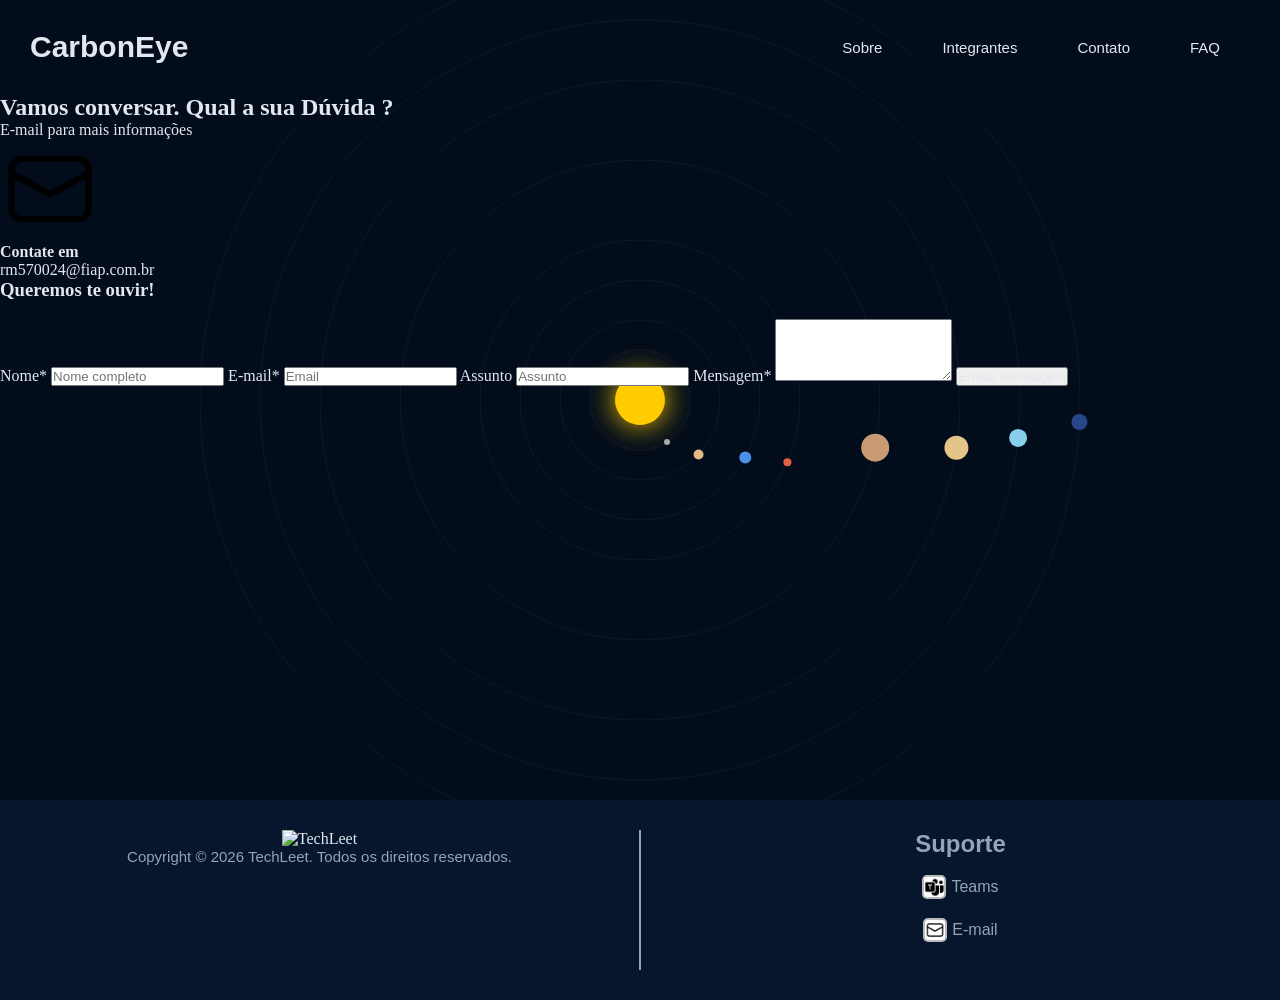
==== contato.html @ 5756db4b "Criação do Site inicial" ====
<!DOCTYPE html>
<html lang="pt-BR">
    <head>
        <meta charset="UTF-8">
        <meta name="viewport" content="width=device-width, initial-scale=1.0">
        <title>Integrantes</title>
        <link rel="icon" type="image/x-icon" href="imagens/IconeUser.png">
        <link rel="stylesheet" href="css/style.css">
        <link rel="stylesheet" href="css/head.css">
        <link rel="stylesheet" href="css/variaveis.css">
        <link rel="stylesheet" href="css/head.css">
        <link rel="stylesheet" href="css/footer.css">
        <link rel="stylesheet" href="css/integrantes.css">
        <link rel="stylesheet" href="css/contato.css">
        <script src="js/menu.js"></script>
        <script src="js/contato.js"></script>
        <script type="module" src="js/sistema-solar.js"></script>
    </head>
    <body>
        <!-- Cabeçalho / Cabeça do site -->
        <section id="head">
            <canvas id="sistemaSolar"></canvas>
            <header>
                <div id="nome">
                    <a href="index.html"><h1>CarbonEye</h1></a>
                </div>
                <button type="button" id="menu-hamburguer"
                    aria-label="Abrir menu" aria-controls="navegacao"
                    aria-expanded="false">
                    <span></span>
                    <span></span>
                    <span></span>
                </button>
                <div id="navegacao">
                    <nav>
                        <a href="sobre.html">Sobre</a>
                        <a href="integrantes.html">Integrantes</a>
                        <a href="contato.html">Contato</a>
                        <a href="faq.html">FAQ</a>
                    </nav>
                </div>
            </header>
                <!-- Formulario de dúvidas -->
                <main class="pagina_contato">
                    <section class="introducao_contato">
                        <h2>Vamos conversar. Qual a sua Dúvida ?</h2>
                        <p>E-mail para mais informações</p>
                        <div class="e-mail_card">
                            <img src="assets/email.png" alt="email">
                            <div>
                                <h4>Contate em</h4>
                                <p>rm570024@fiap.com.br</p>
                            </div>
                        </div>
                    </section>
                    <section class="formulario_contato">
                        <h3>Queremos te ouvir!</h3><br>
                        <form id="contactForm">
                            <!-- Nome inserido -->
                            <label>
                                Nome*
                                <input type="text" name="nome" id="nomeInput"
                                    placeholder="Nome completo" required>
                            </label>
                            <!-- E-mail inserido -->
                            <label>
                                E-mail*
                                <input type="email" name="email" id="email"
                                    placeholder="Email" required>
                            </label>
                            <!-- Assunto não obrigatório inserido -->
                            <label>
                                Assunto
                                <input type="text" name="assunto" id="assunto"
                                    placeholder="Assunto">
                            </label>
                            <!-- Mensagem inserida -->
                            <label>
                                Mensagem*
                                <textarea name="mensagem" id="mensagem" rows="4"
                                    required></textarea>
                            </label>
                            <!-- Botão de commit -->
                            <button type="submit" class="botao_commit">Enviar
                                Mensagem</button>
                            <p id="statusMessagem" aria-live="polite"></p>
                        </form>
                    </section>
                </main>
        </section>
        <!-- Rodapé / Footer do site -->
        <footer>
            <div class="logo-footer">
                <img src="assets/TechLeet.png" alt="TechLeet">
                <p>Copyright © 2026 TechLeet. Todos os direitos reservados.</p>
            </div>
            <div class="logo-footer2">
                <h3 id="titulo_suporte">Suporte</h3>
                <div class="suport">
                    <img src="assets/teams.png" alt="Teams">
                    <a
                        href="https://teams.microsoft.com/l/chat/48:notes/conversations?context=%7B%22contextType%22%3A%22chat%22%7D">Teams</a>
                </div>
                <div class="suport">
                    <img src="assets/email.png" alt="e-mail">
                    <a href="mailto:rm570024@fiap.com.br">E-mail</a>
                </div>
            </div>
        </footer>
    </body>
</html>
---- css/style.css ----
/* Style de todas as páginas */
* {
  margin: 0;
  padding: 0;
  position: relative; /* Necessário para o z-index funcionar */
  z-index: 1;
  text-decoration: none;
  color: var(--color-text);
}

/* Evita rolagem horizontal indesejada em telas menores */
body {
  overflow-x: hidden; 
}
---- css/head.css ----
/* Cabeçalho do site */
#head { 
  background-color: var(--background-site);
  height: 800px;
  position: relative;
  overflow: hidden;
}

/* Estilo do canvas do Sistema Solar */
#sistemaSolar {
  position: absolute;
  top: 0;
  left: 0;
  width: 100%;
  height: 100%;
  z-index: 0; /* Coloca o canvas atrás de tudo */
}

header {
  position: relative; /* Garante que o header fique sobre o canvas */
  z-index: 1; /* Traz o header para a frente */
  display: flex;
  align-items: center;
  justify-content: space-between;
}

header h1 {
  padding: 30px;
  font-size: 30px;
  font-family: var(--font);
}

/* Navegação desktop */
#navegacao {
  display: flex;
  align-items: center;
  margin-right: 50px;
}

#navegacao nav {
  display: flex;
  gap: 40px;
}

#navegacao a {
  position: relative;
  color: var(--font);
  text-decoration: none;
  font-size: 15px;
  font-family: var(--font);
  padding: 10px;
}

/* Animação hover */
#navegacao a::after {
  content: '';
  position: absolute;
  bottom: 0;
  left: 0;
  width: 0;
  height: 2px;
  background: #fff;
  transition: width 0.3s ease;
}

#navegacao a:hover::after {
  width: 100%;
}

/* Botão do menu hamburguer (visível apenas em telas menores) */
#menu-hamburguer {
  display: none;
  flex-direction: column;
  justify-content: space-between;
  width: 32px;
  height: 24px;
  padding: 0;
  margin-right: 20px;
  background: transparent;
  border: none;
  cursor: pointer;
}

#menu-hamburguer span {
  display: block;
  width: 100%;
  height: 3px;
  background-color: #fff;
  border-radius: 2px;
  transition: transform 0.3s ease, opacity 0.3s ease;
}

/* Transforma o ícone em "X" quando o menu está aberto */
#menu-hamburguer.ativo span:nth-child(1) {
  transform: translateY(10.5px) rotate(45deg);
}

#menu-hamburguer.ativo span:nth-child(2) {
  opacity: 0;
}

#menu-hamburguer.ativo span:nth-child(3) {
  transform: translateY(-10.5px) rotate(-45deg);
}

/* Responsividade: tablets e smartphones */
@media (max-width: 768px) {
  /* Body em coluna: cada section contém suas margens e o footer fica no rodapé */
  body {
    display: flex;
    flex-direction: column;
    min-height: 100vh;
  }

  #head {
    height: auto;
    flex: 1 0 auto;
  }

  header {
    flex-wrap: wrap;
  }

  header h1 {
    padding: 18px 15px;
    font-size: 20px;
  }

  #menu-hamburguer {
    display: flex;
  }

  #navegacao {
    width: 100%;
    margin-right: 0;
    max-height: 0;
    overflow: hidden;
    transition: max-height 0.3s ease;
  }

  #navegacao.aberto {
    max-height: 320px;
  }

  #navegacao nav {
    flex-direction: column;
    gap: 0;
    width: 100%;
    background-color: var(--secondary-color);
  }

  #navegacao a {
    padding: 16px 20px;
    font-size: 16px;
    border-top: 1px solid var(--primary-color);
  }
}
---- css/variaveis.css ----
/* Variáveis */
:root {
  --background-site: #020c1b;
  --primary-color: #00d2ff;
  --secondary-color: #7928ca;
  --color-text: #e2e8f0;
  --background-footer: #07162c;
  --color-text-footer: #94a3b8;
  --font: DM Sans, sans-serif;
}
---- css/head.css ----
/* Cabeçalho do site */
#head { 
  background-color: var(--background-site);
  height: 800px;
  position: relative;
  overflow: hidden;
}

/* Estilo do canvas do Sistema Solar */
#sistemaSolar {
  position: absolute;
  top: 0;
  left: 0;
  width: 100%;
  height: 100%;
  z-index: 0; /* Coloca o canvas atrás de tudo */
}

header {
  position: relative; /* Garante que o header fique sobre o canvas */
  z-index: 1; /* Traz o header para a frente */
  display: flex;
  align-items: center;
  justify-content: space-between;
}

header h1 {
  padding: 30px;
  font-size: 30px;
  font-family: var(--font);
}

/* Navegação desktop */
#navegacao {
  display: flex;
  align-items: center;
  margin-right: 50px;
}

#navegacao nav {
  display: flex;
  gap: 40px;
}

#navegacao a {
  position: relative;
  color: var(--font);
  text-decoration: none;
  font-size: 15px;
  font-family: var(--font);
  padding: 10px;
}

/* Animação hover */
#navegacao a::after {
  content: '';
  position: absolute;
  bottom: 0;
  left: 0;
  width: 0;
  height: 2px;
  background: #fff;
  transition: width 0.3s ease;
}

#navegacao a:hover::after {
  width: 100%;
}

/* Botão do menu hamburguer (visível apenas em telas menores) */
#menu-hamburguer {
  display: none;
  flex-direction: column;
  justify-content: space-between;
  width: 32px;
  height: 24px;
  padding: 0;
  margin-right: 20px;
  background: transparent;
  border: none;
  cursor: pointer;
}

#menu-hamburguer span {
  display: block;
  width: 100%;
  height: 3px;
  background-color: #fff;
  border-radius: 2px;
  transition: transform 0.3s ease, opacity 0.3s ease;
}

/* Transforma o ícone em "X" quando o menu está aberto */
#menu-hamburguer.ativo span:nth-child(1) {
  transform: translateY(10.5px) rotate(45deg);
}

#menu-hamburguer.ativo span:nth-child(2) {
  opacity: 0;
}

#menu-hamburguer.ativo span:nth-child(3) {
  transform: translateY(-10.5px) rotate(-45deg);
}

/* Responsividade: tablets e smartphones */
@media (max-width: 768px) {
  /* Body em coluna: cada section contém suas margens e o footer fica no rodapé */
  body {
    display: flex;
    flex-direction: column;
    min-height: 100vh;
  }

  #head {
    height: auto;
    flex: 1 0 auto;
  }

  header {
    flex-wrap: wrap;
  }

  header h1 {
    padding: 18px 15px;
    font-size: 20px;
  }

  #menu-hamburguer {
    display: flex;
  }

  #navegacao {
    width: 100%;
    margin-right: 0;
    max-height: 0;
    overflow: hidden;
    transition: max-height 0.3s ease;
  }

  #navegacao.aberto {
    max-height: 320px;
  }

  #navegacao nav {
    flex-direction: column;
    gap: 0;
    width: 100%;
    background-color: var(--secondary-color);
  }

  #navegacao a {
    padding: 16px 20px;
    font-size: 16px;
    border-top: 1px solid var(--primary-color);
  }
}
---- css/footer.css ----
footer {
  display: flex;
  align-items: center;
  background-color: var(--background-footer);
  height: 200px;
}

.logo-footer {
  text-align: center;
  align-items: center;
  border-right: 2px solid var(--color-text-footer);
  width: 50%;
  height: 70%;
}

.logo-footer2 {
  text-align: center;
  align-items: center;
  width: 50%;
  height: 70%;
}

.logo-footer p {
  font-size: 15px;
  font-family: var(--font);
  color: var(--color-text-footer);
}

img {
  height: 100px;
}

.suport {
  display: flex;
  justify-content: center;
  align-items: center;
  height: 20%;
  width: 100%;
  margin-top: 15px;
}

h3#titulo_suporte {
  color: var(--color-text-footer);
  font-family: var(--font);
  font-size: 24px;
}

.suport a {
  color: var(--color-text-footer);
  font-family: var(--font);
}

.suport img {
  margin-right: 5px;
  width: 20px;
  height: 20px;
  background-color: white;
  border-radius: 5px;
  border: 2px solid rgb(187, 187, 187);
}

/*  Responsividade: tablets e smartphones  */
@media (max-width: 768px) {
  footer {
    flex-direction: column;
    height: auto;
    padding: 30px 0;
    gap: 25px;
  }

  .logo-footer {
    width: 90%;
    height: auto;
    border-right: none;
    border-bottom: 2px solid rgb(160, 155, 185);
    padding-bottom: 25px;
  }

  .logo-footer:last-child {
    border-bottom: none;
    padding-bottom: 0;
  }

  .logo-footer>img {
    height: 70px;
  }
}
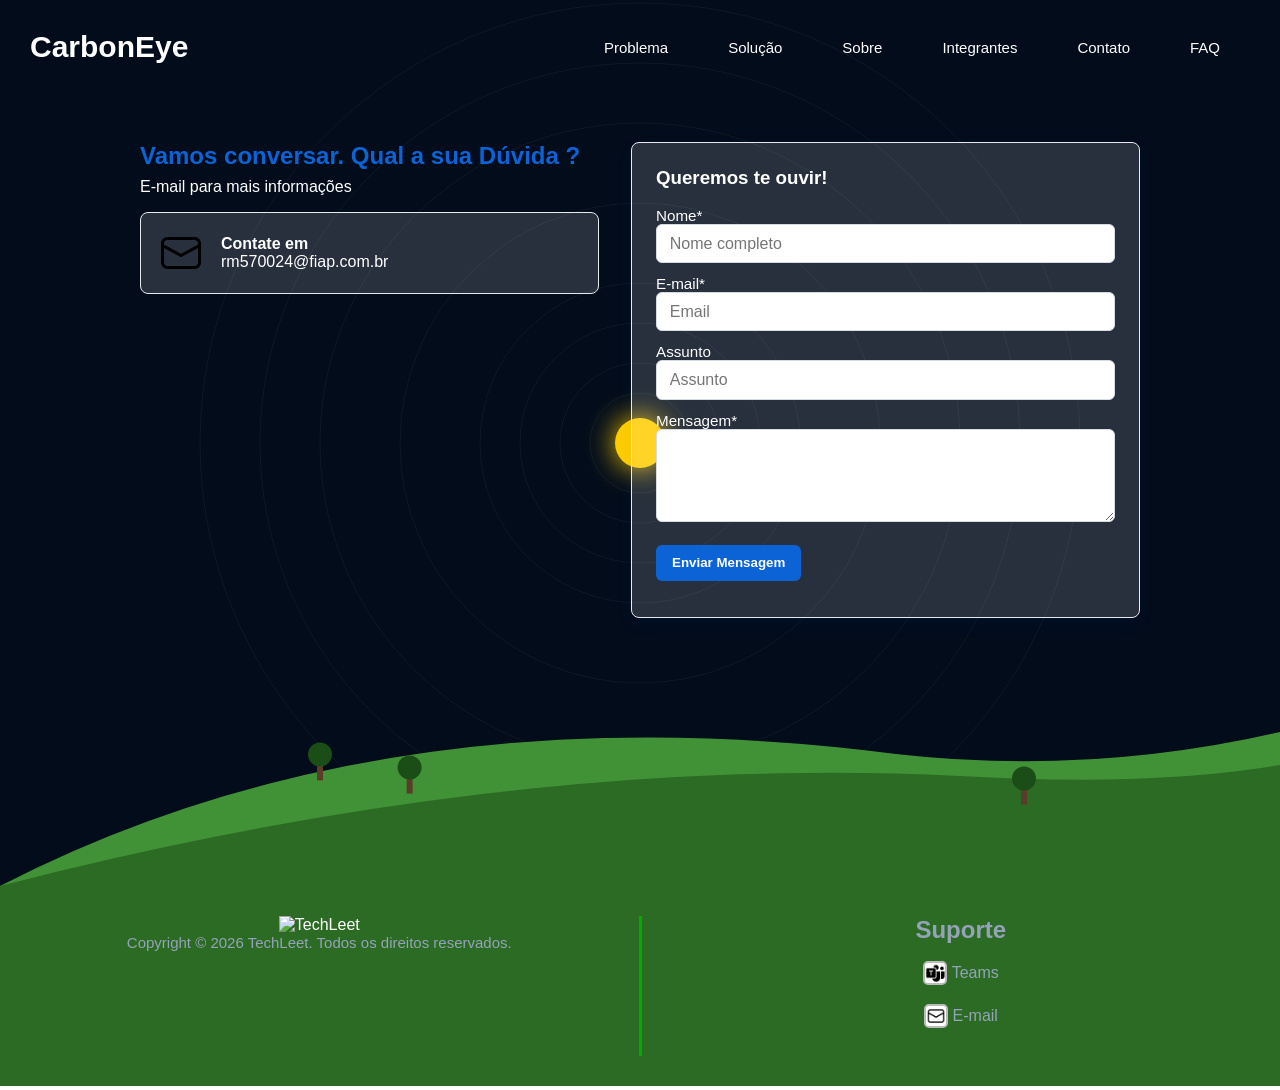
==== commit ecf5d1b9: "Construção do index" ====
--- a/contato.html
+++ b/contato.html
@@ -12,9 +12,10 @@
         <link rel="stylesheet" href="css/footer.css">
         <link rel="stylesheet" href="css/integrantes.css">
         <link rel="stylesheet" href="css/contato.css">
-        <script src="js/menu.js"></script>
-        <script src="js/contato.js"></script>
+        <script type="module" src="js/menu.js"></script>
+        <script type="module" src="js/contato.js"></script>
         <script type="module" src="js/sistema-solar.js"></script>
+        <script type="module" src="js/footer.js"></script>
     </head>
     <body>
         <!-- Cabeçalho / Cabeça do site -->
@@ -33,6 +34,8 @@
                 </button>
                 <div id="navegacao">
                     <nav>
+                        <a href="problema.html">Problema</a>
+                        <a href="solucao.html">Solução</a>
                         <a href="sobre.html">Sobre</a>
                         <a href="integrantes.html">Integrantes</a>
                         <a href="contato.html">Contato</a>
@@ -40,53 +43,56 @@
                     </nav>
                 </div>
             </header>
-                <!-- Formulario de dúvidas -->
-                <main class="pagina_contato">
-                    <section class="introducao_contato">
-                        <h2>Vamos conversar. Qual a sua Dúvida ?</h2>
-                        <p>E-mail para mais informações</p>
-                        <div class="e-mail_card">
-                            <img src="assets/email.png" alt="email">
-                            <div>
-                                <h4>Contate em</h4>
-                                <p>rm570024@fiap.com.br</p>
-                            </div>
+            <!-- Formulario de dúvidas -->
+            <main class="pagina_contato">
+                <section class="introducao_contato">
+                    <h2>Vamos conversar. Qual a sua Dúvida ?</h2>
+                    <p>E-mail para mais informações</p>
+                    <div class="e-mail_card">
+                        <img src="assets/email.png" alt="email">
+                        <div>
+                            <h4>Contate em</h4>
+                            <p>rm570024@fiap.com.br</p>
                         </div>
-                    </section>
-                    <section class="formulario_contato">
-                        <h3>Queremos te ouvir!</h3><br>
-                        <form id="contactForm">
-                            <!-- Nome inserido -->
-                            <label>
-                                Nome*
-                                <input type="text" name="nome" id="nomeInput"
-                                    placeholder="Nome completo" required>
-                            </label>
-                            <!-- E-mail inserido -->
-                            <label>
-                                E-mail*
-                                <input type="email" name="email" id="email"
-                                    placeholder="Email" required>
-                            </label>
-                            <!-- Assunto não obrigatório inserido -->
-                            <label>
-                                Assunto
-                                <input type="text" name="assunto" id="assunto"
-                                    placeholder="Assunto">
-                            </label>
-                            <!-- Mensagem inserida -->
-                            <label>
-                                Mensagem*
-                                <textarea name="mensagem" id="mensagem" rows="4"
-                                    required></textarea>
-                            </label>
-                            <!-- Botão de commit -->
-                            <button type="submit" class="botao_commit">Enviar
-                                Mensagem</button>
-                            <p id="statusMessagem" aria-live="polite"></p>
-                        </form>
-                    </section>
-                </main>
+                    </div>
+                </section>
+                <section class="formulario_contato">
+                    <h3>Queremos te ouvir!</h3><br>
+                    <form id="contactForm">
+                        <!-- Nome inserido -->
+                        <label>
+                            Nome*
+                            <input type="text" name="nome" id="nomeInput"
+                                placeholder="Nome completo" required>
+                        </label>
+                        <!-- E-mail inserido -->
+                        <label>
+                            E-mail*
+                            <input type="email" name="email" id="email"
+                                placeholder="Email" required>
+                        </label>
+                        <!-- Assunto não obrigatório inserido -->
+                        <label>
+                            Assunto
+                            <input type="text" name="assunto" id="assunto"
+                                placeholder="Assunto">
+                        </label>
+                        <!-- Mensagem inserida -->
+                        <label>
+                            Mensagem*
+                            <textarea name="mensagem" id="mensagem" rows="4"
+                                required></textarea>
+                        </label>
+                        <!-- Botão de commit -->
+                        <button type="submit" class="botao_commit">Enviar
+                            Mensagem</button>
+                        <p id="statusMessagem" aria-live="polite"></p>
+                    </form>
+                </section>
+            </main>
+            <div id="cenario_chao">
+                <canvas id="canvas_natureza"></canvas>
+            </div>
         </section>
         <!-- Rodapé / Footer do site -->
         <footer>
--- a/css/head.css
+++ b/css/head.css
@@ -1,7 +1,7 @@
 /* Cabeçalho do site */
 #head { 
   background-color: var(--background-site);
-  height: 800px;
+  height: 800px auto;
   position: relative;
   overflow: hidden;
 }
@@ -44,7 +44,7 @@
 
 #navegacao a {
   position: relative;
-  color: var(--font);
+  color: var(--color-text);
   text-decoration: none;
   font-size: 15px;
   font-family: var(--font);
--- a/css/variaveis.css
+++ b/css/variaveis.css
@@ -2,9 +2,9 @@
 :root {
   --background-site: #020c1b;
   --primary-color: #00d2ff;
-  --secondary-color: #7928ca;
-  --color-text: #e2e8f0;
-  --background-footer: #07162c;
+  --secondary-color: #072759;
+  --color-text: #ffffff;
+  --background-footer: #2c6b24;
   --color-text-footer: #94a3b8;
   --font: DM Sans, sans-serif;
 }
--- a/css/head.css
+++ b/css/head.css
@@ -1,7 +1,7 @@
 /* Cabeçalho do site */
 #head { 
   background-color: var(--background-site);
-  height: 800px;
+  height: 800px auto;
   position: relative;
   overflow: hidden;
 }
@@ -44,7 +44,7 @@
 
 #navegacao a {
   position: relative;
-  color: var(--font);
+  color: var(--color-text);
   text-decoration: none;
   font-size: 15px;
   font-family: var(--font);
--- a/css/footer.css
+++ b/css/footer.css
@@ -8,7 +8,7 @@
 .logo-footer {
   text-align: center;
   align-items: center;
-  border-right: 2px solid var(--color-text-footer);
+  border-right: 3px solid #03ad00;
   width: 50%;
   height: 70%;
 }
@@ -59,6 +59,23 @@
   border: 2px solid rgb(187, 187, 187);
 }
 
+#cenario_chao {
+  width: 100%;
+  height: 220px; /* Altura fixa para a janela do cenário de natureza */
+  margin-bottom: 0%;
+  position: relative;
+  overflow: hidden;
+  z-index: 0;
+
+}
+
+#canvas_natureza {
+  width: 100%;
+  height: 100%;
+  display: block;
+  z-index: 0;
+}
+
 /*  Responsividade: tablets e smartphones  */
 @media (max-width: 768px) {
   footer {
--- a/css/integrantes.css
+++ b/css/integrantes.css
@@ -0,0 +1,104 @@
+/* Footer sempre no rodapé, em qualquer tamanho de tela */
+body {
+  display: flex;
+  flex-direction: column;
+  min-height: 100vh;
+}
+
+/* Cabeçalho compacto nesta página (contém apenas o menu) */
+#head {
+  height: auto;
+  flex: 0 0 auto;
+}
+
+/* Seção da equipe ocupa o espaço restante e empurra o footer para baixo */
+#equipe {
+  flex: 1 0 auto;
+}
+
+/* Container da equipe */
+#time {
+  max-width: 1340px;
+  margin: 0 auto;
+  padding: 50px 20px;
+  text-align: center;
+  font-family: var(--font);
+}
+
+#time h2 {
+  margin-bottom: 32px;
+  font-size: 2rem;
+  text-align: center;
+  color: white;
+}
+
+/* Grade dos membros: quebra de linha automática, sempre dentro da tela */
+.time_grid {
+  display: flex;
+  flex-wrap: wrap;
+  gap: 24px;
+  justify-content: center;
+}
+
+/* Cartão de cada membro */
+.card_membro {
+  box-sizing: border-box;
+  width: 240px;
+  max-width: 100%;
+  background-color: rgba(255, 255, 255, 0.149);
+  border: 1px solid #e6e9ef;
+  border-radius: 16px;
+  box-shadow: 0 12px 30px rgba(0, 0, 0, 0.08);
+  padding: 30px 20px;
+  text-align: center;
+}
+
+.card_membro img {
+  width: 150px;
+  height: 150px;
+  object-fit: cover;
+  border-radius: 50%;
+  margin-bottom: 14px;
+  border: 3px solid #e3e3e3;
+}
+
+.card_membro h3 {
+  text-align: center;
+  font-family: var(--font);
+  margin-bottom: 7px;
+  font-size: 15px;
+  width: 240px;
+  color: var(--color-text);
+  margin-left: -20px;
+}
+
+.card_membro p {
+  margin: 0 0 16px;
+  color: var(--color-text);
+  font-size: 0.95rem;
+  font-family: var(--font);
+}
+
+/* Links de GitHub e LinkedIn */
+.links_membros {
+  display: flex;
+  gap: 10px;
+  flex-wrap: wrap;
+  justify-content: center;
+}
+
+.links_membros a {
+  padding: 8px 12px;
+  border-radius: 15px;
+  text-decoration: none;
+  color: var(--color-text);
+  font-size: 0.9rem;
+}
+
+.links_membros a.github {
+  background: #24292f;
+}
+
+.links_membros a.linkedin {
+  background: #0a66c2;
+}
--- a/css/contato.css
+++ b/css/contato.css
@@ -0,0 +1,114 @@
+body {
+    font-family: var(--font);
+    margin: 0;
+}
+/* Área da página de contato */
+.pagina_contato {
+    display: flex;
+    gap: 2rem;
+    padding: 3rem;
+    max-width: 1000px;
+    margin: 0 auto;
+}
+.introducao_contato {
+    flex: 1;
+}
+.introducao_contato h2 { 
+    margin: 0 0 .5rem;
+    color: #0b63d6;
+}
+.e-mail_card {
+    display: flex;
+    align-items: center;
+    gap: 1rem;
+    color: black;
+    background: rgba(255, 255, 255, 0.149);
+    border:1px solid #e6e9ef;
+    padding: 1rem;
+    border-radius: 8px;
+    margin-top: 1rem;
+}
+div h4 {
+    color: #ffffff;
+    font-weight: bold;
+}
+div p {
+    color: #ffffff;
+}
+.e-mail_card img {
+    width: 48px;
+    height: 48px
+}
+/* Formulário de dúvidas */
+.formulario_contato {
+    flex: 1;
+    background:rgba(255, 255, 255, 0.149);
+    border:1px solid #e6e9ef;
+    padding:1.5rem;
+    border-radius:8px;
+    box-shadow:0 6px 18px rgba(11,99,214,0.06);
+}
+.formulario_contato h3 {
+    margin-top:0;
+}
+.formulario_contato label {
+    display:block;
+    margin-bottom:0.75rem;
+    font-size:0.95rem;
+    color:#ffffff;
+}
+.formulario_contato input[type="text"],.formulario_contato input[type="email"],.formulario_contato textarea {
+    width:100%;
+    padding:.6rem .8rem;
+    border:1px solid #d7dbe6;
+    border-radius:6px;font-size:1rem;
+    box-sizing:border-box;
+    color:#000;
+}
+.formulario_contato textarea {
+    resize:vertical
+}
+/* Botão para enviar as informações */
+.botao_commit {
+    background:#0b63d6;
+    color:#fff;
+    padding:.65rem 1rem;
+    border:none;
+    border-radius:6px;
+    cursor:pointer;
+    font-weight:600;
+    margin-top:.5rem;
+}
+.botao_commit:disabled {
+    opacity:.6;cursor:not-allowed;
+}
+#statusMessagem {
+    margin-top:0.75rem;
+    font-size:0.95rem;
+}
+/* Verificação de dados inseridos */
+.successo {
+    color:green;
+}
+.erro {
+    color:#c0392b;
+}
+/* Responsividade: tablets e smartphones */
+@media (max-width: 800px) {
+    .pagina_contato {
+        flex-direction: column;
+        padding: 1.5rem;
+    }
+}
+
+@media (max-width: 480px) {
+    .pagina_contato {
+        padding: 1rem;
+    }
+    .introducao_contato h2 {
+        font-size: 1.4rem;
+    }
+    .formulario_contato {
+        padding: 1rem;
+    }
+}
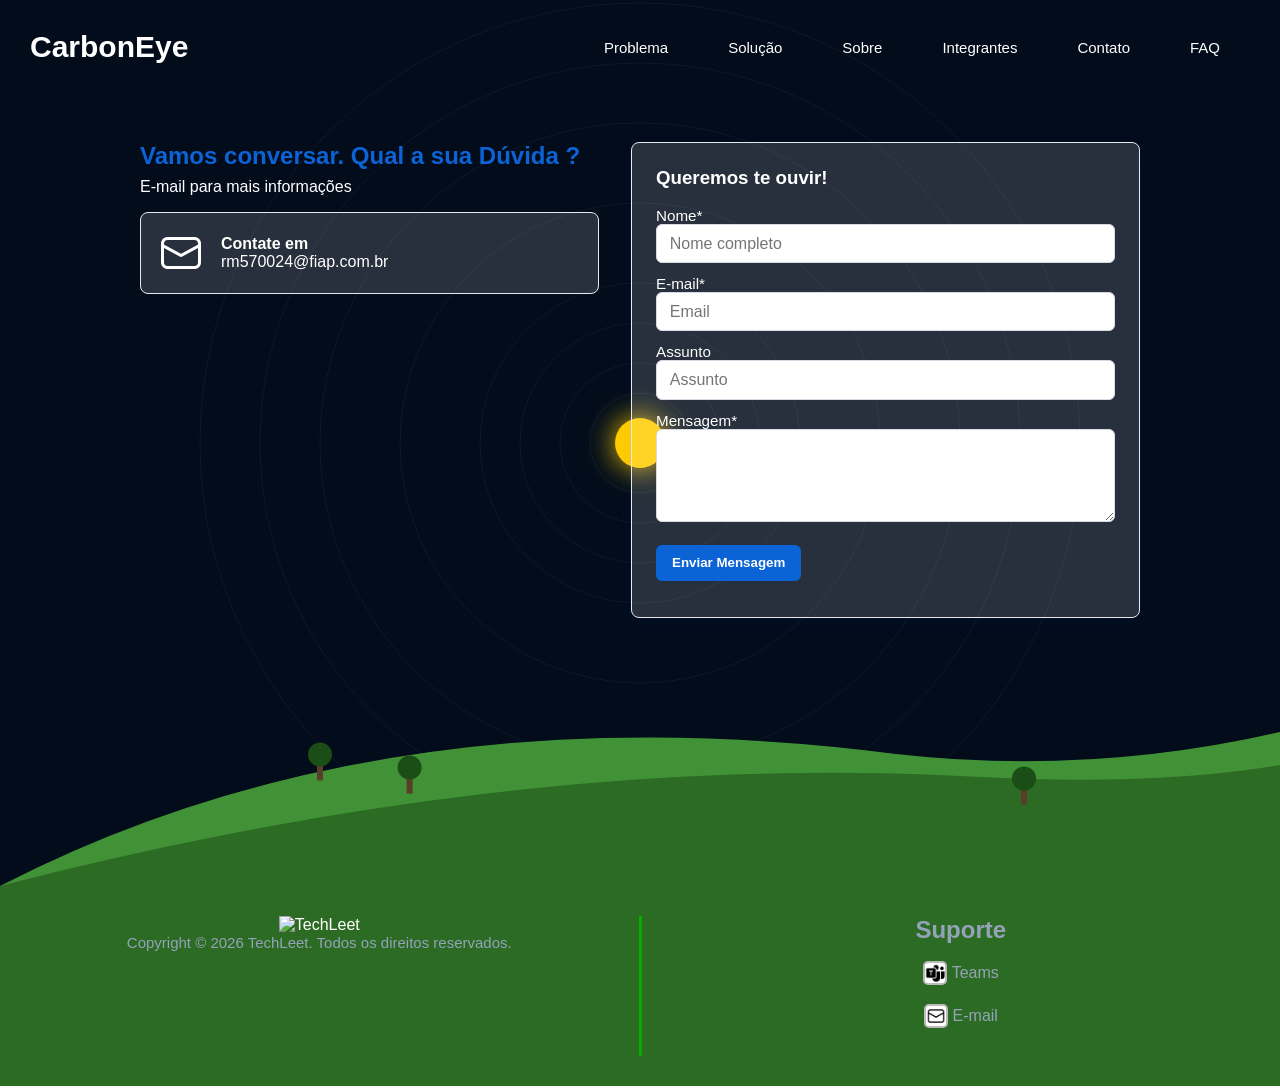
==== commit db101022: "Implementação da interação solução" ====
--- a/contato.html
+++ b/contato.html
@@ -49,7 +49,7 @@
                     <h2>Vamos conversar. Qual a sua Dúvida ?</h2>
                     <p>E-mail para mais informações</p>
                     <div class="e-mail_card">
-                        <img src="assets/email.png" alt="email">
+                        <img src="assets/emailB.png" alt="email">
                         <div>
                             <h4>Contate em</h4>
                             <p>rm570024@fiap.com.br</p>
--- a/css/head.css
+++ b/css/head.css
@@ -8,6 +8,8 @@
 
 /* Estilo do canvas do Sistema Solar */
 #sistemaSolar {
+  display: grid;
+  place-items: center;
   position: absolute;
   top: 0;
   left: 0;
--- a/css/variaveis.css
+++ b/css/variaveis.css
@@ -4,6 +4,7 @@
   --primary-color: #00d2ff;
   --secondary-color: #072759;
   --color-text: #ffffff;
+  --title: #0b63D6;
   --background-footer: #2c6b24;
   --color-text-footer: #94a3b8;
   --font: DM Sans, sans-serif;
--- a/css/head.css
+++ b/css/head.css
@@ -8,6 +8,8 @@
 
 /* Estilo do canvas do Sistema Solar */
 #sistemaSolar {
+  display: grid;
+  place-items: center;
   position: absolute;
   top: 0;
   left: 0;
--- a/css/integrantes.css
+++ b/css/integrantes.css
@@ -29,7 +29,7 @@
   margin-bottom: 32px;
   font-size: 2rem;
   text-align: center;
-  color: white;
+  color: var(--title);
 }
 
 /* Grade dos membros: quebra de linha automática, sempre dentro da tela */
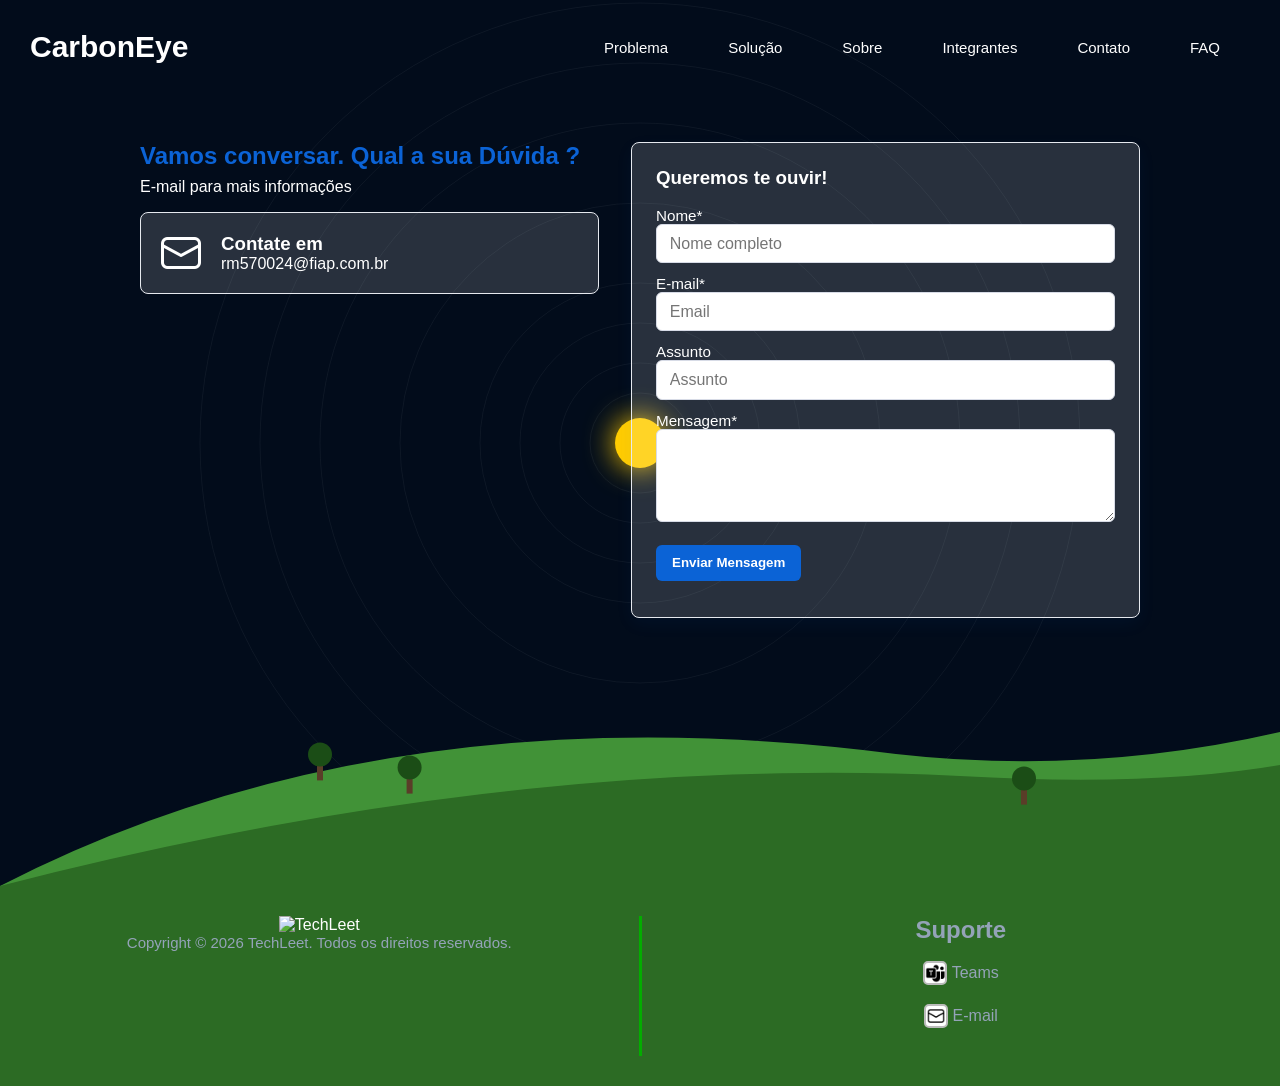
==== commit 2d7bcdca: "Resolução do css textoSite" ====
--- a/contato.html
+++ b/contato.html
@@ -51,7 +51,7 @@
                     <div class="e-mail_card">
                         <img src="assets/emailB.png" alt="email">
                         <div>
-                            <h4>Contate em</h4>
+                            <h3>Contate em</h3>
                             <p>rm570024@fiap.com.br</p>
                         </div>
                     </div>
